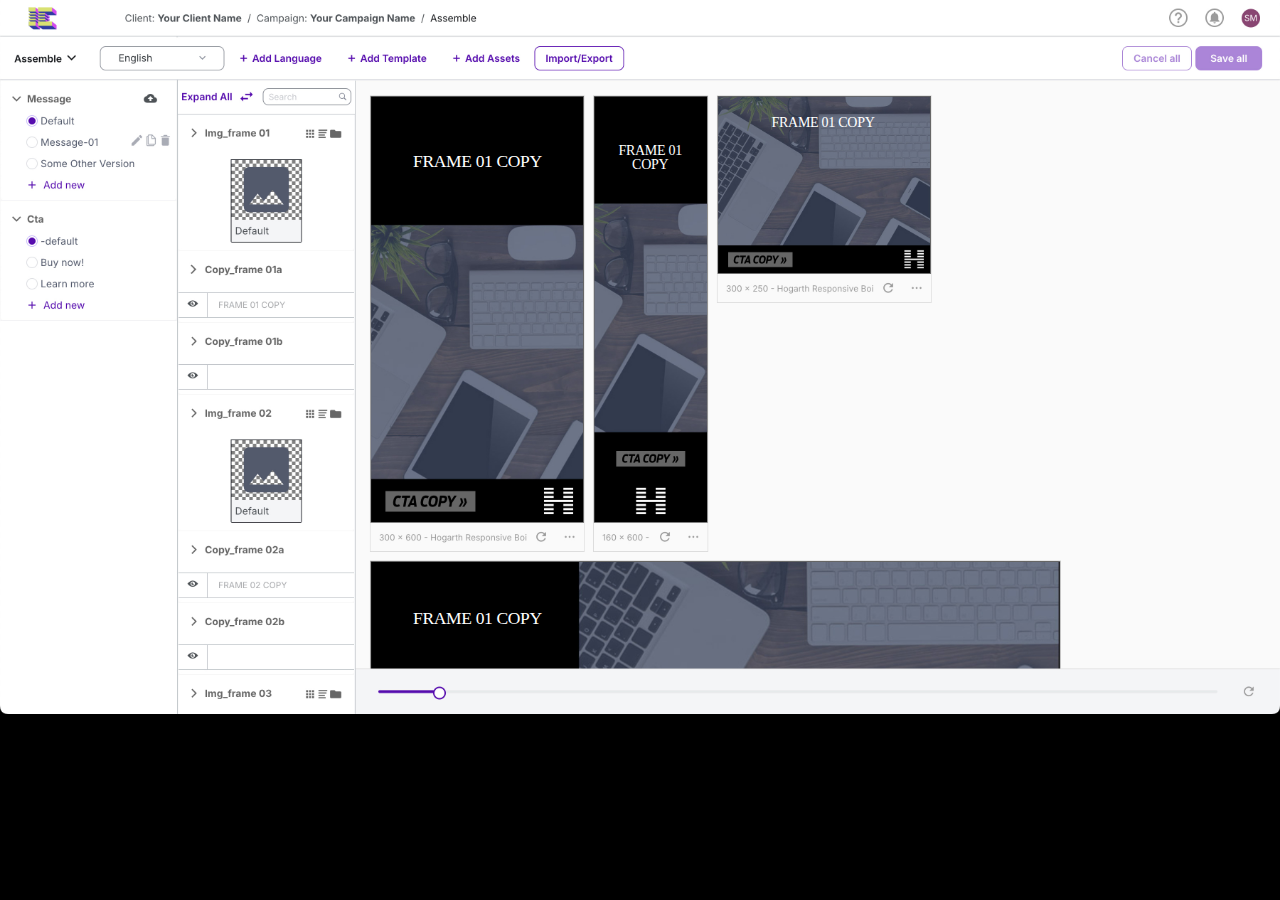
==== index.html @ 43280eac "dev on the new ic-docs interactive site" ====
<!DOCTYPE html>
<html lang="en">
<head>
	<meta charset="UTF-8">
	<meta name="viewport" content="width=device-width, initial-scale=1.0">
    <script src="https://cdnjs.cloudflare.com/ajax/libs/gsap/3.12.5/gsap.min.js" integrity="sha512-7eHRwcbYkK4d9g/6tD/mhkf++eoTHwpNM9woBxtPUBWm67zeAfFC+HrdoE2GanKeocly/VxeLvIqwvCdk7qScg==" crossorigin="anonymous" referrerpolicy="no-referrer"></script>
    
    


    <link rel="stylesheet" href="styles/styles.css">
    <link rel="stylesheet" href="styles/responsive.css">
    <title></title>
</head>
<body>

    <div id="container">
        <!-- main screen shot image -->
        <img id="imgMain" src="images/screenshot01.jpg">



        <!-- oddities and specific little elements for some animations -->


        <img id="templateSpecific" class="hidden abs" src="images/templateSpecific.jpg">

        <div id="example-editcopy" class="abs full">
            <div id="example-textareacopy" class="abs example-textareacopy example-editcopy hidden">Some copy here</div>
            <div id="example-copy01" class="abs example-copy">FRAME 01 COPY</div>
            <div id="example-copy02" class="abs example-copy">FRAME 01 COPY</div>
            <div id="example-copy03" class="abs example-copy">FRAME 01 COPY</div>
            <div id="example-copy04" class="abs example-copy">FRAME 01 COPY</div>

            <div id="example-editcopy01" class="abs example-editcopy hidden">Some copy here</div>
            <div id="example-editcopy02" class="abs example-editcopy hidden">Some copy here</div>
            <div id="example-editcopy03" class="abs example-editcopy hidden">Some copy here</div>
            <div id="example-editcopy04" class="abs example-editcopy hidden">Some copy here</div>
        </div>

        <img id="arrow-templateSpecific" src="images/arrow.jpg">




        <!-- all our 'blocks' or Points of interest -->
        <div id="block-groups" class="abs block"></div>
        <div id="block-vars" class="abs block"></div>
        <div id="block-templates" class="abs block"></div>
        <div id="block-editcopy" class="abs block block-inner"></div>
        <div id="block-templateSpecific" class="abs block block-inner"></div>
        <div id="block-seekbar" class="abs block"></div>
        <div id="block-quickNavigation" class="abs block"></div>
        <div id="block-langs" class="abs block"></div>
        <div id="block-import" class="abs block"></div>
        <div id="block-addTemplate" class="abs block"></div>
        <div id="block-addAssets" class="abs block"></div>
        <div id="block-saveCancel" class="abs block"></div>
        <div id="block-connectFeed" class="abs block"></div>
        <div id="block-versionActions" class="abs block"></div>


        <!-- tooltip text boxes that show when POI are hovered: -->
        <div id="text-import" class="abs text hidden">
            <h2>Feed import</h2>
            <p>Version data can be imported from an Excel file.</p>
            <p><a id="popup-link-feedImportGlobal" class="popup-link">Global</a></p>
            <p><a id="popup-link-feedImportTemplate" class="popup-link">Template specific</a></p>
        </div>

        <div id="text-groups" class="abs text hidden">
            <h2>Groups + Versions</h2>
            <p>This panel shows the Versions.</p>
            <p>Versions can be split out into sections called Groups (as shown here: <b>Message</b> and <b>Cta</b>). Groups are defined in the template json using <a class="popup-link" id="popup-link-editableGroups" title="show popup with more information">editableGroups</a>.</p>
        </div>
        
        <div id="text-vars" class="abs text hidden">
            <h2>Variables</h2>
            <p>These <a class="popup-link" id="popup-link-variables" title="show popup with more information">variables</a> are defined in the hoxton.json file in the template.</p>
            <p>Each value listed here can correspond to either an element within the template (ie. text area, image, video, etc), or can also be used as config settings or css.</p>
            <p>Media content is stored in the <a>content library</a>
        </div>
        <div id="text-editcopy" class="abs text hidden">
            <p>Content edited here is reflected live in the previews</p>
            <p>It is not saved until you hit 'Save all' button, top right.</p>
        </div>
        
        <div id="text-templateSpecific" class="abs text hidden">
            <h2>Template specific values</h2>
            <p>This little arrow opens up the panel showing template specific values.</p>
            <p>The global value will be used in all sizes, unless values are implicitly set here, or using <a id="popup-link-feedImportTemplate_1" class="popup-link">template specific</a> feed import</a>.</p>
        </div>
        
        <div id="text-templates" class="abs text hidden">
            <h2>Live versions preview</h2>
            <p>showing your templated sizes and populated based on the selections on the left columns.</p>
            <p>New sizes are added here using either:
                <ul>
                    <li><a id="popup-link-masterTemplates" class="popup-link" title="show popup with more information">+ Add Template button</a> at the top where a list of Master Templates for this Client are shown.</li>
                    <li>OR, created as <a id="popup-link-newSize" class="popup-link" title="show popup with more information">"New sizes"</a> from the existing template. This approach assumes the template is setup with the necessary responsive css.</li>
                </ul>
            </p>
        </div>

        <div id="text-seekbar" class="abs text hidden">
            <h2>seek bar</h2>
            <p>Controlling of playback of the previewed versions.</p>
            <p>On HTML templates, this playbar is bound directly to the playhead of the gsap timeline defined in the template (in the boilerplate templates we do this in setDynamicContent.js : (hoxton.timeline = Creative.tl) </p>
        </div>
        
        <div id="text-quickNavigation" class="abs text hidden">
            <h2>Quick navigation</h2>
            <p>This button gives quick navigation between this Assemble view, and other available steps in the workflow:</p>
            <ul>
                <li><a class="external-link" target="_blank" title="link to more information about Creative Library view">Creative Library &raquo;</a></li>
                <li><a class="external-link" title="link to more information about Creative Library view">Connect &raquo;</a></li>
            </ul>
        </div>
        
        <div id="text-langs" class="abs text hidden">
            <h2>Languages</h2>
            <p>Drop down to switch current language</p>
            <p>Additional languages can be added using the <a id="popup-link-addLangs" class="popup-link" title="show popup with workflow for adding a new language">+ Add Language</a> button.</p>
        </div>

        <div id="text-saveCancel" class="abs text hidden">
            <h2>Save or Cancel</h2>
            <p>Any changes to the data within versions can be saved here. You can also cancel any changes made since last refresh with the Cancel All button.</p>
            <p>Adding new or duplication of versions will persist even when cancelled, they will just have the default data.</p>
        </div>
        <div id="text-addAssets" class="abs text hidden">
            <h2>Add Assets / Content Library</h2>
            <p>Images and Video can be uploaded to the <a class="popup-link" id="popup-link-addAssets" title="show popup with more information">
            Content Library</a> here and subsequently used within the versions.</p>
        </div>
        <div id="text-addTemplate" class="abs text hidden">
            <h2>Add Template</h2>
            <p>Additional sizes/templates can be selected and added to this campaign from the Master template repository using <a id="popup-link-masterTemplates_1" class="popup-link" title="show popup with more information">+ Add Template</a>.</p>
        </div>

        <div id="text-connectFeed" class="abs text hidden">
            <h2>Connect feed</h2>
            <p>A XML/JSON feed can be <a id="popup-link-connectFeed" class="popup-link">
            connected</a> to populate version data within the group.</p>
        </div>

        <div id="text-versionActions" class="abs text hidden">
            <h2>Version Actions</h2>
            <p>Rename, Duplicate or Remove selected version.</p>
        </div>
    </div>



    <!---- overlay popup for video or the 'more detail' overlays, when popup-link elements are clicked -->
    <div id="overlay" class="abs hidden">
        <div id="overlay-bg" class="abs full hidden"></div>
        <div id="popup-editableGroups" class="popup">
            <div class="overlay-close abs"><img src="images/close.svg"></div>
            <div class="popup-inner">
                <p>Example excert from the hoxton.json file in the template, showing the editableGroup setting for each variable.</p>
                <p>When the template is uploaded and used in Assemble, these editableGroups define which groups appear on the left panel.</p>
                <p></p>
            </div>
            <div id="editableGroups" class="popup-inner hoxton-json">
                <div id="editableGroups01" class="highlight-editableGroups"></div>
                <div id="editableGroups02" class="highlight-editableGroups"></div>
                <div id="editableGroups03" class="highlight-editableGroups"></div>
                <div id="editableGroups04" class="highlight-editableGroups"></div>
                <div id="editableGroups05" class="highlight-editableGroups"></div>
                <div id="editableGroups06" class="highlight-editableGroups"></div>
            </div>
        </div>

        <div id="popup-variables" class="popup">
            <div class="overlay-close abs"><img src="images/close.svg"></div>
            <div class="popup-inner">
                <p>Example excert from the hoxton.json file in the template, showing the variables which correspond to the editable fields on the left hand panel.</p>
                <p>For more information on these variables, and the types available for use in the platform, please refer to the <a href="https://docs.hoxton.co/developer-guide/#hoxton-json-manifest" target="_blank" class="external-link">docs</a>.</p>
            </div>
            <div id="variables" class="popup-inner hoxton-json">
                <div id="variables01" class="highlight-variables"></div>
                <div id="variables02" class="highlight-variables"></div>
                <div id="variables03" class="highlight-variables"></div>
                <div id="variables04" class="highlight-variables"></div>
            </div>
        </div>
        <div id="popup-newSize" class="popup popup-video">
            <div class="overlay-close abs"><img src="images/close.svg"></div>
            <h2>Adding new size (when using Responsive Master Template)</h2>
            <video id="video-newSize" src="videos/new-size.mp4" playsinline controls></video>
            <p>If you use responsive templates to create versions, when you upload your templates to the platform and use them in a campaign, you will need to create the required sizes there using this new size process.</p>
            <p>An example of a responsive template is included in the boilerplates package: <a class="external-link" href="https://docs.hoxton.co/developer-guide/#advanced-responsive" target="_blank" title="advanced-responsive template example, section on the docs site">advanced-responsive</a></p>
        </div>
        <div id="popup-masterTemplates" class="popup popup-video">
            <h2>Adding new size/template from Master Templates</h2>
            <div class="overlay-close abs"><img src="images/close.svg"></div>
            <video id="video-masterTemplates" src="videos/master-templates.mp4" playsinline controls></video>
            <p>Additional templates can be selected from the Master Templates list and added to campaign.</p>
            <p>If using this approach to create new sizes within a campaign, ideally you would ensure the hoxton.json files contain the same set of editableGroups and variables. Even if some are not used in another size, leave the variables in place.</p>
        </div>

        <div id="popup-addLangs" class="popup popup-video">
            <h2>Adding New Languages</h2>
            <div class="overlay-close abs"><img src="images/close.svg"></div>
            <video id="video-addLangs" src="videos/add-langs.mp4" playsinline controls></video>
            <p>All content can be specific to one 'language' within the platform. If new languages are added using this approach, you can switch between languages to make changes or preview content for each language.</p>
            <p>NOTE- The use of feed import when using languages is limited.</p>
        </div>

        <div id="popup-feedImportGlobal" class="popup popup-video">
            <h2>Import feed - global</h2>
            <div class="overlay-close abs"><img src="images/close.svg"></div>
            <video id="video-feedImportGlobal" src="videos/global-feed.mp4" playsinline controls></video>
        </div>

        <div id="popup-feedImportTemplate" class="popup popup-video">
            <h2>Import feed - Template Specific</h2>
            <div class="overlay-close abs"><img src="images/close.svg"></div>
            <video id="video-feedImportTemplate" src="videos/template-specific-feed.mp4" playsinline controls></video>
        </div>

        <div id="popup-addAssets" class="popup popup-video">
            <h2>Add Assets</h2>
            <div class="overlay-close abs"><img src="images/close.svg"></div>
            <video id="video-addAssets" src="videos/add-assets.mp4" playsinline controls></video>
        </div>

        <div id="popup-connectFeed" class="popup popup-video">
            <h2>Connect XML or JSON feed</h2>
            <div class="overlay-close abs"><img src="images/close.svg"></div>
            <!-- <video id="video-addAssets" src="videos/add-assets.mp4" playsinline controls></video> -->
            <p>Select either an external feed end point or local file. Connected Feeds are currently limited to either JSON or XML. Any key value pairs in the feed that match variable names in the Version will be automatically populated.</p>
            <p>A unique key must be chosen from the feed data at time of connecting. This key value will be used as the new Version name.</p>
            <p>Any variables that are not set from the feed will take the default values or if the version already exists, the existing data will be preserved.</p>
        </div>
    </div>

    <script src="js/SplitText.min.js"></script>
    <script src="js/main.js"></script>
</body>
</html>
---- styles/styles.css ----
@charset "UTF-8";
/* CSS Document Common Elements */

body{
    border: 0 none;
    outline: 0;
    padding: 0;
    margin: 0;
    background: #000;
    width:100%;
    height:100%;
    display: flex;
    align-items: center;
    justify-content: center;

    /* below improves consistancey of font rendering across browsers */
    -webkit-font-smoothing: antialiased;
    -moz-font-smoothing: antialiased;
    -o-font-smoothing: antialiased;

    /* below stops FireFox rendering copy too heavily */
    -moz-osx-font-smoothing: grayscale;
    font-family: 'Inter';
/*    font-size: clamp(MIN, PREFERRED, MAX);*/
    font-size: clamp(14px, .675vw, 16px);

}

/* Fix to stop Mobile Safari automatically scaling text - http://bit.ly/1mumu5F */
@media screen and (max-device-width: 480px) {
  body {
    -webkit-text-size-adjust: none;
  }
}


/* Browser Support: Chrome:5+, Safari:5.1+, Firefox:3.6+, Opera:11.5+, IE:9+, Android:4.4+, iOS:5.1+ */
@import"https://fonts.googleapis.com/css2?family=Inter:wght@100;200;300;400;500;600;700;800;900";


#container {
    margin:auto;
    overflow: hidden;
    aspect-ratio: 3600 / 2008;
    position: relative;
}
#imgMain {
    aspect-ratio: 3600 / 2008;
}

.abs {
    position:absolute;
    left: 0;
    top: 0;
}

.rel {
    position:relative;
    left: 0;
    top: 0;
}

.full {
    width:100%;
    height:100%;
}

.full-w {
    width:100%;
}

.center {
    display: flex;
    flex-direction: column;
    align-items: center;
    justify-content: center;
}

p{
    margin: 0 0 1em;
}

.hidden {
    opacity:0;
    filter:alpha(opacity=0);
}

#exit_btn {
    cursor:pointer;
    z-index:400;
    background-color:#FFFFFF;
    opacity:0;
    filter:alpha(opacity=0);
}

#keyline {
    z-index:399;
    box-sizing:border-box;
    -moz-box-sizing:border-box;
    -webkit-box-sizing:border-box;
    border: 1px solid #666666;
    background-color:transparent;
}

#imgMain {
    max-width: 100vw;
    max-height: 100vh;
    object-fit: contain;
}


#background {
    background: #000;
}



/* ******************** generic styles for text / links / etc ************************* */

.popup-link {
    cursor: pointer;
    color: red;
    white-space: nowrap;
}
.popup-link .chars{
}
.popup-link .icon {
    background-image: url(../images/popup.svg);
    background-size: contain;
    width: 1.2em;
    background-position: center 0.15em;
    background-repeat: no-repeat;
    height: 1em;
    display: inline-block;
}
.popup-link:hover{
    filter: brightness(.7);
}
.popup-link:hover .icon {
    transform: translate(0.01em,-0.09em);
}
.text ul,.text li {
    list-style-type: none;
    padding: 0 0 .5em .5em;
}

h2 {
    font-size: 1.2em;
    line-height: 1.1em;
    margin: 0 0 1em;
    color: rgba(255, 233, 122, .9);
}

.external-link {
    color: red;
    white-space: nowrap;    
}
.external-link .icon {
    background-image: url(../images/external-link.svg);
    background-size: contain;
    width: 1.1em;
    background-position: center 0.15em;
    background-repeat: no-repeat;
    height: 1em;
    display: inline-block;
}
.external-link .chars{
    text-decoration: underline;
}
.external-link:hover {
    filter: brightness(.7);
}
.external-link:hover .icon {
    transform: scale(1.2);
} 






/* ******************** mouseOver blocks / areas of interest  ************************* */

.block {
    cursor: pointer;
}
.block.active {
    animation: block-flash 1.5s forwards;
}
@keyframes block-flash{
    0% { background-color: rgba(0, 100, 0, 0); }
    10% { background-color: rgba(0, 100, 0, .2); }
    20% { background-color: rgba(0, 100, 0, 0); }
    30% { background-color: rgba(0, 100, 0, .2); }
    40% { background-color: rgba(0, 100, 0, 0); }
    50% { background-color: rgba(0, 100, 0, .2); }
    100% { background-color: rgba(0, 100, 0, .1); }
}
#block-groups {
    left: 0;
    top: 11.2%;
    width: 13.85%;
    height: 88.9%;
}
#block-vars {
    left: 13.85%;
    top: 11.2%;
    width: 13.85%;
    height: 88.9%;
}
#block-templates {
    left: 27.75%;
    top: 11.2%;
    width: calc(100% - 27.75%);
    height: 82.4%;
}
#block-seekbar {
    left: 27.75%;
    top: 93.6%;
    width: calc(100% - 27.75%);
    height: calc(100% - 93.6%);
}
#block-editcopy {
    left: 15.85%;
    top: 36%;
    width: 11.85%;
    height: 10%;
}
#block-quickNavigation {
    left: 0;
    top: 5%;
    width: 7.55%;
    height: 6.2%;   
}
#block-langs {
    left: 7.3%;
    top: 5%;
    width: 19.55%;
    height: 6.2%;
}
#block-templateSpecific {
    left: 13.85%;
    top: 35%;
    width: 2.25%;
    height: 6%;
}
#block-import {
    left: 41.3%;
    top: 5%;
    width: 9%;
    height: 6.2%;
}
#block-addAssets {
    left: 34.3%;
    top: 5%;
    width: 7%;
    height: 6.2%;
}
#block-addTemplate {
    left: 26.8%;
    top: 5%;
    width: 7.5%;
    height: 6.2%;
}
#block-saveCancel {
    left: 87%;
    top: 5%;
    width: 12.9%;
    height: 6.2%;
}
#block-connectFeed {
    left: 10.6%;
    top: 11.9%;
    width: 2.25%;
    height: 4%;
}
#block-versionActions {
    left: 9.8%;
    top: 17.6%;
    width: 4%;
    height: 4%;
}

/* ******************** Tooltips ************************* */

.text {
    user-select: none;
    font-family: Inter, WPP Regular, sans-serif;;
    font-size:1em;
    line-height:1.05em;
    letter-spacing: 0;
    color:#000;
    background-color: rgba(55, 0, 55, 1);
    box-shadow: 0 0 10px rgba(0, 0, 0, .9);
    color: #fff;
    padding: 1em;
    position: absolute;
    top: 50%;
    left: 50%;
    width: 10vw;
    min-width: 200px;
    height: auto;
    border-radius: 1em;
}



#text-groups {
    top: 45%;
    left: 1%;
}
#text-vars {
    left: 15%;
    top: auto;
    bottom: 3%;
}
#text-templates {
    top: 26%;
    left: 76%;  
    max-width: 30%;
}
#text-seekbar {
    top: auto;
    left: 46%;
    bottom: 5%;
}
#text-editcopy {
    top: 38%;
    left: 27%;   
}
#text-quickNavigation {
    top: 1%;
    left: 7%;
}
#text-langs {
    top: 0.7%;
    left: 25%;
}
#text-templateSpecific {
    left: 0.2%;
    top: 35%;
    min-width: 10%;
    width: 12%;
}
#text-import {
    top: 0.7%;
    left: 50%;
}
#text-saveCancel {
    top: 11.7%;
    left: 84%;
}
#text-addAssets {
    top: 11%;
    left: 32%
}
#text-addTemplate {
    top: 11%;
    left: 22%
}
#text-connectFeed {
    left: 0.2%;
    top: 16%;
    min-width: 10%;
    width: 12%;
}
#text-versionActions {
    left: 5%;
    top: 21.5%;
    min-width: 10%;
    width: 12%;
}




/* ******************** popups ************************* */
#overlay {
    width: 100%;
    height: 100%;
/*    display: flex;*/
    align-items: center;
    justify-content: center;
    flex-direction: column;
    display: none;
    z-index: 500;
}
.overlay-close {
    cursor: pointer;
    color: #fff;
    text-align: right;
    width: 3em;
    z-index: 501;
    top: -3em;
    left: auto;
    right: -3em;
}
.overlay-close:hover {
    filter: invert(50%);
}
#overlay-bg {
    background-color: rgba(0, 0, 0, .8);
}
.popup {
    z-index: 502;

    width: 50%;
    height: auto;
    position: relative;
/*    display: flex;*/
    display: none;
    padding: 2em;
    background-color: rgba(55, 0, 55, 1);
    box-shadow: 0 0 10px rgba(0, 0, 0, .9);
    color: #fff;
    border-radius: 1em;
    align-items: center;
    align-items: flex-start;
    justify-content: center;
    flex-direction: row;
}
.popup-video {
    flex-direction: column;
}
.popup video {
    width: 100%;
    margin-bottom: 1em;
}
.popup-inner {
    height: 100%;
    display: flex;
    flex-direction: column;
}
.popup-inner:last-of-type {
    margin-left: 2em
}



.hoxton-json {
    background-image: url(../images/hoxton.jpg);
    background-size: contain;
    aspect-ratio: 1210 / 1330;
    position: relative;   
    min-height: 50vh;
}

.highlight-editableGroups {
    position: absolute;
    left: 7.5%;
    width: 24%;
    height: 7%;
    background-color: rgba(91, 178, 20, 0.3);
    opacity: 0;
}
#editableGroups01 {
    top: 8%;
    background-color: rgba(146, 20, 178, 0.4);
}
#editableGroups02 {
    top: 24%;
    background-color: rgba(146, 20, 178, 0.4);
}
#editableGroups03 {
    top: 42%;
}
#editableGroups04 {
    top: 58%
}
#editableGroups05 {
    top: 74%;
}
#editableGroups06 {
    top: 89.4%;
}



.highlight-variables {
    position: absolute;
    left: 3.5%;
    width: 36%;
    height: 16%;
    background-color: rgba(91, 178, 20, 0.3);
    opacity: 0;
}
#variables01 {
    top: 35%;
    width: 56%;
}
#variables02 {
    top: 51%;
    background-color: rgba(146, 20, 178, 0.4);
}
#variables03 {
    top: 67%;
    width: 28%;
}
#variables04 {
    top: 83%;
    width: 40%;
    background-color: rgba(146, 20, 178, 0.4);
}




/*  oddities and specific little elements for some animations */
#arrow-templateSpecific {
    position: absolute;
    top: 36.7%;
    left: 14.5%;
    width: 1.20%;
}
#templateSpecific {
    width: 13.9%;
    left: 13.85%;
    top: 40.9%;
}

.example-copy,
.example-editcopy {
    color: #fff;
    text-align: center;
    font-size: 1.25em;
    font-family: Inter;
    letter-spacing: -0.02em;
}
#example-textareacopy {
    opacity: 0;
    top: 41%;
    left: 16.2%;
    border: none;
    padding: 0;
    width: 11.5%;
    height: 3.4%;
    font-size: 0.8vw;
    box-sizing: border-box;
    padding: 0 1em;
    line-height: 2.1em;
    font-family: Inter, WPP Regular, sans-serif;
    color: grey;
    background-color: #fff;
    text-align: left;
}
#example-copy01,
#example-editcopy01 {
    top: 21.1%;
    left: 31.8%;
    width: 11%;
    font-size: 1.25em;
}
#example-copy02,
#example-editcopy02 {
    top: 20.1%;
    left: 46.8%;
    width: 8%;
    font-size: 1em;
    height: 3%;
    line-height: 1em;
}
#example-copy03,
#example-editcopy03 {
    top: 85.1%;
    left: 31.8%;
    width: 11%;
}
#example-copy04,
#example-editcopy04 {
    top: 16.1%;
    left: 58.8%;
    width: 11%;
    font-size: 1em;
    background-color: transparent;
}
---- styles/responsive.css ----
@media screen and (max-width: 1024px) {
    body{
        font-size: clamp(9px, .5vw, 16px);
    }
    .text {
        min-width: 150px;
    }
    @media screen and (max-width: 800px) {

        #container {
            overflow: visible;
        }
        .text {
            position: fixed;
            bottom: auto !important;
            top: 57vw !important;
            width: calc(100% - 4em) !important;
            max-width: 100% !important;
            left: 1em !important;
        }
    }
}
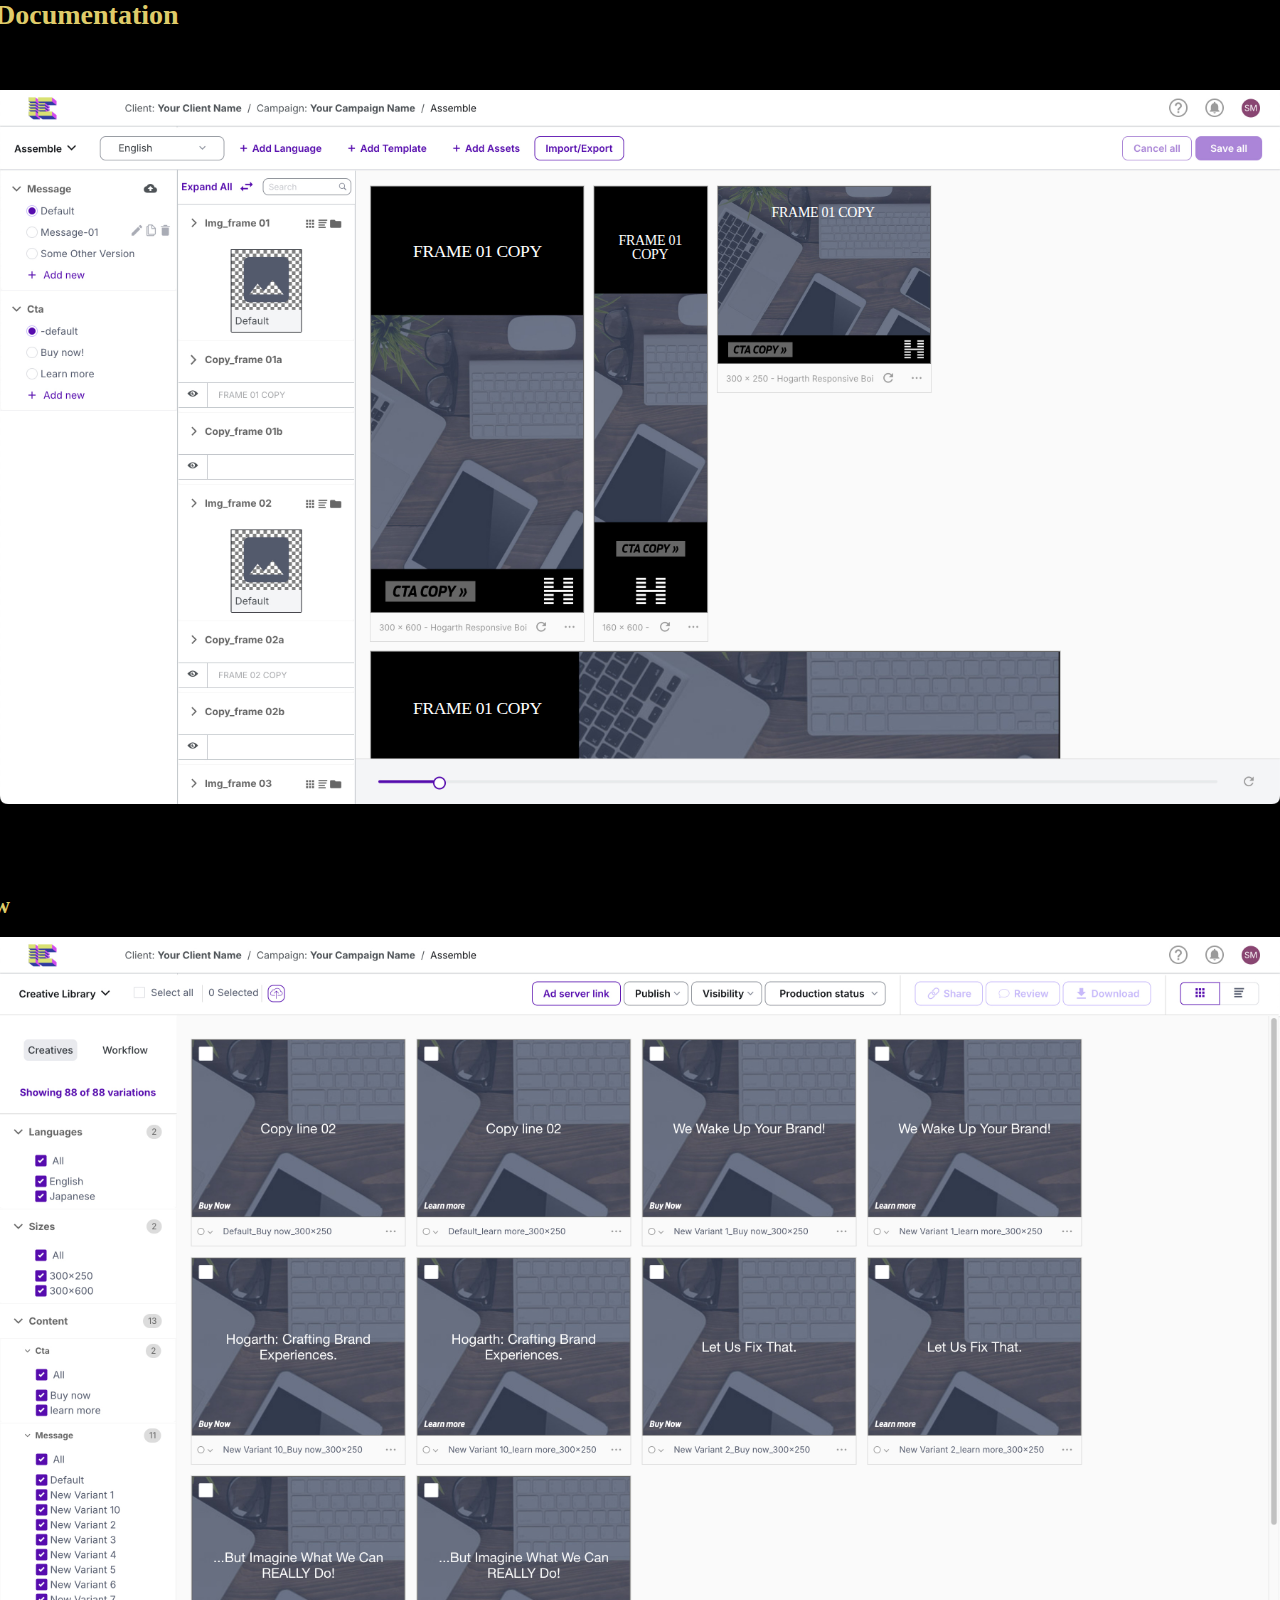
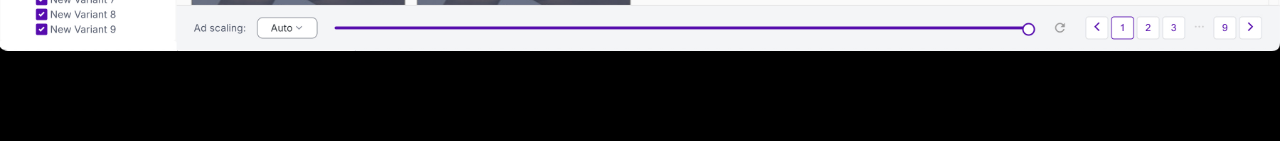
==== commit 297a1e4c: "added campaign view section and beginnings of mulit page layout" ====
--- a/index.html
+++ b/index.html
@@ -13,10 +13,11 @@
     <title></title>
 </head>
 <body>
-
-    <div id="container">
+    <h1>Interactive Documentation</h1>
+    <h2>Assemble</h2>
+    <div id="section-Assemble" class="section">
         <!-- main screen shot image -->
-        <img id="imgMain" src="images/screenshot01.jpg">
+        <img id="screen-assemble" class="screen" src="images/screenshot-assemble.jpg">
 
 
 
@@ -62,20 +63,20 @@
 
         <!-- tooltip text boxes that show when POI are hovered: -->
         <div id="text-import" class="abs text hidden">
-            <h2>Feed import</h2>
+            <h3>Feed import</h3>
             <p>Version data can be imported from an Excel file.</p>
             <p><a id="popup-link-feedImportGlobal" class="popup-link">Global</a></p>
             <p><a id="popup-link-feedImportTemplate" class="popup-link">Template specific</a></p>
         </div>
 
         <div id="text-groups" class="abs text hidden">
-            <h2>Groups + Versions</h2>
+            <h3>Groups + Versions</h3>
             <p>This panel shows the Versions.</p>
             <p>Versions can be split out into sections called Groups (as shown here: <b>Message</b> and <b>Cta</b>). Groups are defined in the template json using <a class="popup-link" id="popup-link-editableGroups" title="show popup with more information">editableGroups</a>.</p>
         </div>
         
         <div id="text-vars" class="abs text hidden">
-            <h2>Variables</h2>
+            <h3>Variables</h3>
             <p>These <a class="popup-link" id="popup-link-variables" title="show popup with more information">variables</a> are defined in the hoxton.json file in the template.</p>
             <p>Each value listed here can correspond to either an element within the template (ie. text area, image, video, etc), or can also be used as config settings or css.</p>
             <p>Media content is stored in the <a>content library</a>
@@ -86,13 +87,13 @@
         </div>
         
         <div id="text-templateSpecific" class="abs text hidden">
-            <h2>Template specific values</h2>
+            <h3>Template specific values</h3>
             <p>This little arrow opens up the panel showing template specific values.</p>
             <p>The global value will be used in all sizes, unless values are implicitly set here, or using <a id="popup-link-feedImportTemplate_1" class="popup-link">template specific</a> feed import</a>.</p>
         </div>
         
         <div id="text-templates" class="abs text hidden">
-            <h2>Live versions preview</h2>
+            <h3>Live versions preview</h3>
             <p>showing your templated sizes and populated based on the selections on the left columns.</p>
             <p>New sizes are added here using either:
                 <ul>
@@ -103,53 +104,57 @@
         </div>
 
         <div id="text-seekbar" class="abs text hidden">
-            <h2>seek bar</h2>
+            <h3>seek bar</h3>
             <p>Controlling of playback of the previewed versions.</p>
             <p>On HTML templates, this playbar is bound directly to the playhead of the gsap timeline defined in the template (in the boilerplate templates we do this in setDynamicContent.js : (hoxton.timeline = Creative.tl) </p>
         </div>
         
         <div id="text-quickNavigation" class="abs text hidden">
-            <h2>Quick navigation</h2>
+            <h3>Quick navigation</h3>
             <p>This button gives quick navigation between this Assemble view, and other available steps in the workflow:</p>
             <ul>
-                <li><a class="external-link" target="_blank" title="link to more information about Creative Library view">Creative Library &raquo;</a></li>
-                <li><a class="external-link" title="link to more information about Creative Library view">Connect &raquo;</a></li>
+                <li><a class="site-link" href="#section-campaignView" title="link to more information about Creative Library view">Creative Library</a></li>
+                <li><a class="external-link" title="link to more information about Creative Library view">Connect</a></li>
             </ul>
         </div>
         
         <div id="text-langs" class="abs text hidden">
-            <h2>Languages</h2>
+            <h3>Languages</h3>
             <p>Drop down to switch current language</p>
             <p>Additional languages can be added using the <a id="popup-link-addLangs" class="popup-link" title="show popup with workflow for adding a new language">+ Add Language</a> button.</p>
         </div>
 
         <div id="text-saveCancel" class="abs text hidden">
-            <h2>Save or Cancel</h2>
+            <h3>Save or Cancel</h3>
             <p>Any changes to the data within versions can be saved here. You can also cancel any changes made since last refresh with the Cancel All button.</p>
             <p>Adding new or duplication of versions will persist even when cancelled, they will just have the default data.</p>
         </div>
         <div id="text-addAssets" class="abs text hidden">
-            <h2>Add Assets / Content Library</h2>
+            <h3>Add Assets / Content Library</h3>
             <p>Images and Video can be uploaded to the <a class="popup-link" id="popup-link-addAssets" title="show popup with more information">
             Content Library</a> here and subsequently used within the versions.</p>
         </div>
         <div id="text-addTemplate" class="abs text hidden">
-            <h2>Add Template</h2>
+            <h3>Add Template</h3>
             <p>Additional sizes/templates can be selected and added to this campaign from the Master template repository using <a id="popup-link-masterTemplates_1" class="popup-link" title="show popup with more information">+ Add Template</a>.</p>
         </div>
 
         <div id="text-connectFeed" class="abs text hidden">
-            <h2>Connect feed</h2>
+            <h3>Connect feed</h3>
             <p>A XML/JSON feed can be <a id="popup-link-connectFeed" class="popup-link">
             connected</a> to populate version data within the group.</p>
         </div>
 
         <div id="text-versionActions" class="abs text hidden">
-            <h2>Version Actions</h2>
+            <h3>Version Actions</h3>
             <p>Rename, Duplicate or Remove selected version.</p>
         </div>
     </div>
 
+    <h2>Campaign View</h2>
+    <div id="section-campaignView" class="section">
+        <img id="screen-campaignView" class="screen" src="images/screenshot-campaignView.jpg">
+    </div>
 
 
     <!---- overlay popup for video or the 'more detail' overlays, when popup-link elements are clicked -->
@@ -187,13 +192,13 @@
         </div>
         <div id="popup-newSize" class="popup popup-video">
             <div class="overlay-close abs"><img src="images/close.svg"></div>
-            <h2>Adding new size (when using Responsive Master Template)</h2>
+            <h3>Adding new size (when using Responsive Master Template)</h3>
             <video id="video-newSize" src="videos/new-size.mp4" playsinline controls></video>
             <p>If you use responsive templates to create versions, when you upload your templates to the platform and use them in a campaign, you will need to create the required sizes there using this new size process.</p>
             <p>An example of a responsive template is included in the boilerplates package: <a class="external-link" href="https://docs.hoxton.co/developer-guide/#advanced-responsive" target="_blank" title="advanced-responsive template example, section on the docs site">advanced-responsive</a></p>
         </div>
         <div id="popup-masterTemplates" class="popup popup-video">
-            <h2>Adding new size/template from Master Templates</h2>
+            <h3>Adding new size/template from Master Templates</h3>
             <div class="overlay-close abs"><img src="images/close.svg"></div>
             <video id="video-masterTemplates" src="videos/master-templates.mp4" playsinline controls></video>
             <p>Additional templates can be selected from the Master Templates list and added to campaign.</p>
@@ -201,7 +206,7 @@
         </div>
 
         <div id="popup-addLangs" class="popup popup-video">
-            <h2>Adding New Languages</h2>
+            <h3>Adding New Languages</h3>
             <div class="overlay-close abs"><img src="images/close.svg"></div>
             <video id="video-addLangs" src="videos/add-langs.mp4" playsinline controls></video>
             <p>All content can be specific to one 'language' within the platform. If new languages are added using this approach, you can switch between languages to make changes or preview content for each language.</p>
@@ -209,25 +214,25 @@
         </div>
 
         <div id="popup-feedImportGlobal" class="popup popup-video">
-            <h2>Import feed - global</h2>
+            <h3>Import feed - global</h3>
             <div class="overlay-close abs"><img src="images/close.svg"></div>
             <video id="video-feedImportGlobal" src="videos/global-feed.mp4" playsinline controls></video>
         </div>
 
         <div id="popup-feedImportTemplate" class="popup popup-video">
-            <h2>Import feed - Template Specific</h2>
+            <h3>Import feed - Template Specific</h3>
             <div class="overlay-close abs"><img src="images/close.svg"></div>
             <video id="video-feedImportTemplate" src="videos/template-specific-feed.mp4" playsinline controls></video>
         </div>
 
         <div id="popup-addAssets" class="popup popup-video">
-            <h2>Add Assets</h2>
+            <h3>Add Assets</h3>
             <div class="overlay-close abs"><img src="images/close.svg"></div>
             <video id="video-addAssets" src="videos/add-assets.mp4" playsinline controls></video>
         </div>
 
         <div id="popup-connectFeed" class="popup popup-video">
-            <h2>Connect XML or JSON feed</h2>
+            <h3>Connect XML or JSON feed</h3>
             <div class="overlay-close abs"><img src="images/close.svg"></div>
             <!-- <video id="video-addAssets" src="videos/add-assets.mp4" playsinline controls></video> -->
             <p>Select either an external feed end point or local file. Connected Feeds are currently limited to either JSON or XML. Any key value pairs in the feed that match variable names in the Version will be automatically populated.</p>
@@ -235,7 +240,8 @@
             <p>Any variables that are not set from the feed will take the default values or if the version already exists, the existing data will be preserved.</p>
         </div>
     </div>
-
+    <script src="js/ScrollTrigger.min.js"></script>
+    <script src="js/ScrollToPlugin.min.js"></script>
     <script src="js/SplitText.min.js"></script>
     <script src="js/main.js"></script>
 </body>
--- a/styles/styles.css
+++ b/styles/styles.css
@@ -12,6 +12,7 @@
     display: flex;
     align-items: center;
     justify-content: center;
+    flex-direction: column;
 
     /* below improves consistancey of font rendering across browsers */
     -webkit-font-smoothing: antialiased;
@@ -38,14 +39,12 @@
 @import"https://fonts.googleapis.com/css2?family=Inter:wght@100;200;300;400;500;600;700;800;900";
 
 
-#container {
+.section {
     margin:auto;
     overflow: hidden;
     aspect-ratio: 3600 / 2008;
     position: relative;
-}
-#imgMain {
-    aspect-ratio: 3600 / 2008;
+    margin-bottom: 10vh;
 }
 
 .abs {
@@ -102,10 +101,11 @@
     background-color:transparent;
 }
 
-#imgMain {
+.screen {
     max-width: 100vw;
     max-height: 100vh;
     object-fit: contain;
+    aspect-ratio: 3600 / 2008;
 }
 
 
@@ -144,16 +144,33 @@
     padding: 0 0 .5em .5em;
 }
 
+h1 {
+    font-size: 2em;
+    line-height: 1.1em;
+    margin: 0 0 1em;
+    color: rgba(255, 233, 122, .9);
+    aspect-ratio: 3600 / 46;
+    height: 20px;
+}
 h2 {
+    font-size: 1.6em;
+    line-height: 1.1em;
+    margin: 0 0 1em;
+    color: rgba(255, 233, 122, .9);
+    aspect-ratio: 3600 / 46;
+    height: 20px;
+}
+h3 {
     font-size: 1.2em;
     line-height: 1.1em;
     margin: 0 0 1em;
     color: rgba(255, 233, 122, .9);
 }
 
-.external-link {
+.external-link, .site-link {
     color: red;
-    white-space: nowrap;    
+    white-space: nowrap;
+    text-decoration: none;
 }
 .external-link .icon {
     background-image: url(../images/external-link.svg);
@@ -164,7 +181,8 @@
     height: 1em;
     display: inline-block;
 }
-.external-link .chars{
+.external-link .chars,
+.site-link .chars{
     text-decoration: underline;
 }
 .external-link:hover {
--- a/styles/responsive.css
+++ b/styles/responsive.css
@@ -7,7 +7,7 @@
     }
     @media screen and (max-width: 800px) {
 
-        #container {
+        .section {
             overflow: visible;
         }
         .text {
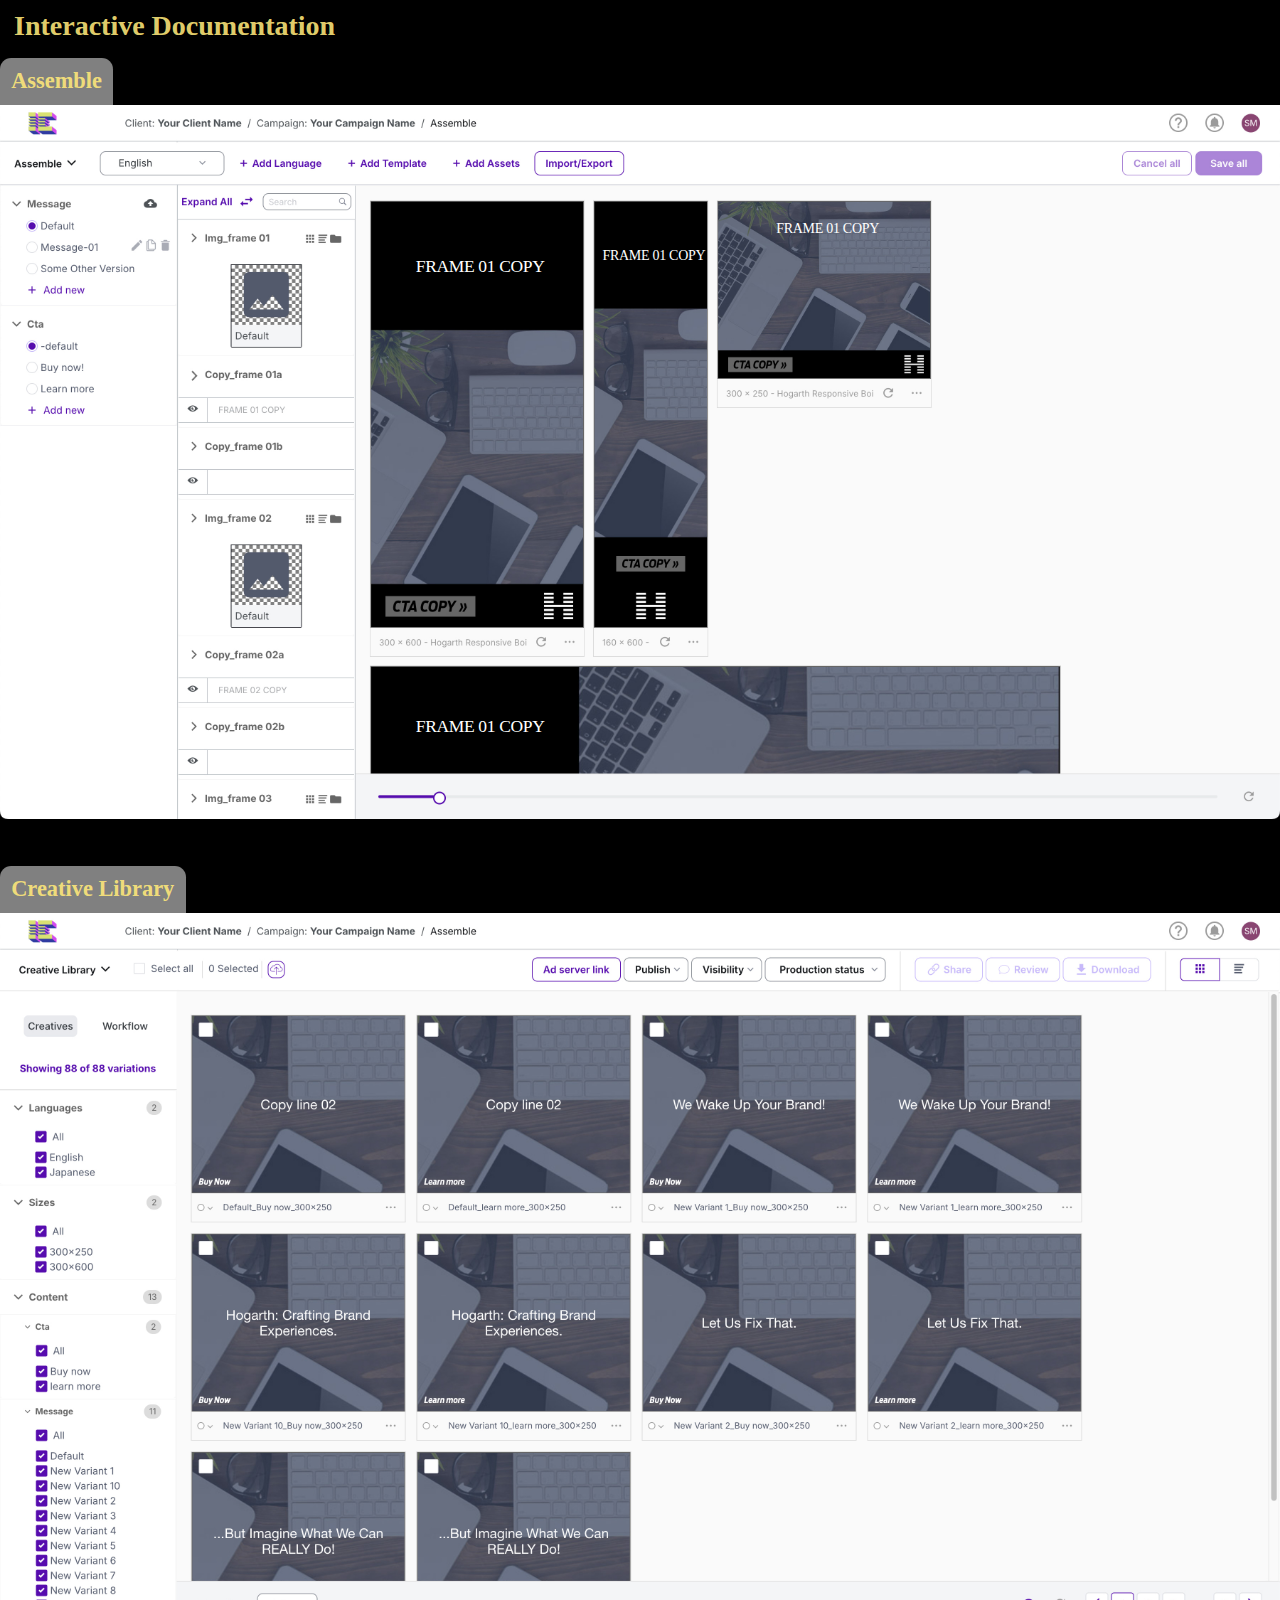
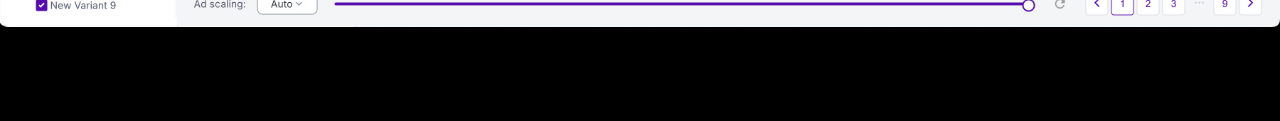
==== commit 7e70bfd8: "docs content" ====
--- a/index.html
+++ b/index.html
@@ -13,16 +13,15 @@
     <title></title>
 </head>
 <body>
-    <h1>Interactive Documentation</h1>
-    <h2>Assemble</h2>
     <div id="section-Assemble" class="section">
+        <h1>Interactive Documentation</h1>
+        <h2>Assemble</h2>
         <!-- main screen shot image -->
         <img id="screen-assemble" class="screen" src="images/screenshot-assemble.jpg">
 
 
 
-        <!-- oddities and specific little elements for some animations -->
-
+        <!-- oddities and specific little elements for some animations /// ASSEMBLE -->
 
         <img id="templateSpecific" class="hidden abs" src="images/templateSpecific.jpg">
 
@@ -48,8 +47,8 @@
         <div id="block-groups" class="abs block"></div>
         <div id="block-vars" class="abs block"></div>
         <div id="block-templates" class="abs block"></div>
-        <div id="block-editcopy" class="abs block block-inner"></div>
-        <div id="block-templateSpecific" class="abs block block-inner"></div>
+        <div id="block-editcopy" class="abs block"></div>
+        <div id="block-templateSpecific" class="abs block"></div>
         <div id="block-seekbar" class="abs block"></div>
         <div id="block-quickNavigation" class="abs block"></div>
         <div id="block-langs" class="abs block"></div>
@@ -113,7 +112,7 @@
             <h3>Quick navigation</h3>
             <p>This button gives quick navigation between this Assemble view, and other available steps in the workflow:</p>
             <ul>
-                <li><a class="site-link" href="#section-campaignView" title="link to more information about Creative Library view">Creative Library</a></li>
+                <li><a class="site-link" href="#section-creativeLibrary" title="see the section for Creative Library view">Creative Library</a></li>
                 <li><a class="external-link" title="link to more information about Creative Library view">Connect</a></li>
             </ul>
         </div>
@@ -151,9 +150,63 @@
         </div>
     </div>
 
-    <h2>Campaign View</h2>
-    <div id="section-campaignView" class="section">
+    
+    
+
+
+
+    <div id="section-creativeLibrary" class="section">
+        <h2>Creative Library</h2>
         <img id="screen-campaignView" class="screen" src="images/screenshot-campaignView.jpg">
+
+
+        <!-- oddities and specific little elements for some animations /// CREATIVE LIBRARY -->
+
+        <img id="workflowFilters" class="hidden abs" src="images/workflow-filters.jpg">
+
+
+         <!-- all our 'blocks' or Points of interest -->
+        <div id="block-creatives" class="abs block"></div>
+        <div id="block-creativesList" class="abs block"></div>
+        <!-- <div id="block-templateSpecific" class="abs block"></div> -->
+        <div id="block-seekbar_1" class="abs block"></div>
+        <div id="block-quickNavigation_1" class="abs block"></div>
+        <!-- <div id="block-langs" class="abs block"></div> -->
+        <!-- <div id="block-import" class="abs block"></div> -->
+        <!-- <div id="block-addTemplate" class="abs block"></div> -->
+        <!-- <div id="block-addAssets" class="abs block"></div> -->
+        <!-- <div id="block-saveCancel" class="abs block"></div> -->
+        <div id="block-workflow" class="abs block"></div>
+        <!-- <div id="block-versionActions" class="abs block"></div> -->
+
+
+
+        <!-- tooltip text boxes that show when POI are hovered: -->
+        <div id="text-creatives" class="abs text hidden">
+            <h3>Creatives Filtering</h3>
+            <p>Here you will see a list of all your variants split out languages, sizes and any groups you have defined.</p>
+            <p>Using these checkboxes you can filter the versions listed in the righthand side of the page.</p>
+        </div>
+        <div id="text-creativesList" class="abs text hidden">
+            <h3>Creatives List</h3>
+        </div>
+        <div id="text-quickNavigation_1" class="abs text hidden">
+            <h3>Quick navigation</h3>
+            <p>This button gives quick navigation between this Creative Library view, and other available steps in the workflow:</p>
+            <ul>
+                <li><a class="site-link" href="#section-Assemble" title="see the section about Assemble">Assemble</a></li>
+                <li><a class="external-link" title="link to more information about Creative Library view">Connect</a></li>
+            </ul>
+        </div>
+        <div id="text-workflow" class="abs text hidden">
+            <h3>Workflow filters</h3>
+            <p>Click to change this left panel to show these various filters that can be applied to the list of previews currently being shown.</p>
+            <p>As you make selections here the previews listed on the right will automatically update to reflect your new selection.</p>
+        </div>
+        <div id="text-seekbar_1" class="abs text hidden">
+            <h3>seek bar</h3>
+            <p>Controlling of playback of all visible version previews above.</p>
+        </div>
     </div>
 
 
--- a/styles/styles.css
+++ b/styles/styles.css
@@ -45,6 +45,7 @@
     aspect-ratio: 3600 / 2008;
     position: relative;
     margin-bottom: 10vh;
+    overflow: visible;
 }
 
 .abs {
@@ -116,6 +117,44 @@
 
 
 /* ******************** generic styles for text / links / etc ************************* */
+
+
+#section-Assemble {
+    margin-top: 7.5em;
+}
+
+h1 {
+    position: absolute;
+    top: 0;
+    transform: translate(0,-350%);
+    font-size: 2em;
+    line-height: 1.1em;
+    padding: 0 .5em 0;
+    margin: .5em 0;
+    color: rgba(255, 233, 122, .9);
+}
+h2 {
+    position: absolute;
+    transform: translate(0,-100%);
+    top: 0;
+    font-size: 1.6em;
+    margin: 0;
+    line-height: 1.1em;
+    padding: .5em;
+    color: rgba(255, 233, 122, .9);
+    background-color: grey;
+    border-top-left-radius: .5em;
+    border-top-right-radius: .5em;
+}
+h3 {
+    font-size: 1.2em;
+    line-height: 1.1em;
+    margin: 0 0 1em;
+    color: rgba(255, 233, 122, .9);
+}
+
+
+
 
 .popup-link {
     cursor: pointer;
@@ -144,28 +183,9 @@
     padding: 0 0 .5em .5em;
 }
 
-h1 {
-    font-size: 2em;
-    line-height: 1.1em;
-    margin: 0 0 1em;
-    color: rgba(255, 233, 122, .9);
-    aspect-ratio: 3600 / 46;
-    height: 20px;
-}
-h2 {
-    font-size: 1.6em;
-    line-height: 1.1em;
-    margin: 0 0 1em;
-    color: rgba(255, 233, 122, .9);
-    aspect-ratio: 3600 / 46;
-    height: 20px;
-}
-h3 {
-    font-size: 1.2em;
-    line-height: 1.1em;
-    margin: 0 0 1em;
-    color: rgba(255, 233, 122, .9);
-}
+
+
+
 
 .external-link, .site-link {
     color: red;
@@ -214,6 +234,7 @@
     50% { background-color: rgba(0, 100, 0, .2); }
     100% { background-color: rgba(0, 100, 0, .1); }
 }
+#block-creatives,
 #block-groups {
     left: 0;
     top: 11.2%;
@@ -226,30 +247,44 @@
     width: 13.85%;
     height: 88.9%;
 }
+#block-creativesList,
 #block-templates {
     left: 27.75%;
     top: 11.2%;
     width: calc(100% - 27.75%);
     height: 82.4%;
 }
+#block-creativesList {
+    left: 13.75%;
+    width: calc(100% - 13.75%);
+}
+#block-seekbar_1,
 #block-seekbar {
     left: 27.75%;
     top: 93.6%;
     width: calc(100% - 27.75%);
     height: calc(100% - 93.6%);
 }
+#block-seekbar_1 {
+    left: 25.25%;
+    width: 58.3%;
+}
 #block-editcopy {
     left: 15.85%;
     top: 36%;
     width: 11.85%;
     height: 10%;
 }
+#block-quickNavigation_1,
 #block-quickNavigation {
     left: 0;
     top: 5%;
     width: 7.55%;
     height: 6.2%;   
 }
+#block-quickNavigation_1 {
+    width: 9.55%;
+}
 #block-langs {
     left: 7.3%;
     top: 5%;
@@ -297,6 +332,13 @@
     top: 17.6%;
     width: 4%;
     height: 4%;
+}
+
+#block-workflow {
+    left: 7.4%;
+    top: 13%;
+    width: 5.25%;
+    height: 5%;
 }
 
 /* ******************** Tooltips ************************* */
@@ -322,7 +364,6 @@
 }
 
 
-
 #text-groups {
     top: 45%;
     left: 1%;
@@ -332,23 +373,31 @@
     top: auto;
     bottom: 3%;
 }
+#text-creativesList,
 #text-templates {
     top: 26%;
     left: 76%;  
     max-width: 30%;
 }
 #text-seekbar {
-    top: auto;
     left: 46%;
-    bottom: 5%;
+    top: 67%;
+}
+#text-seekbar_1 {
+    left: 46%;
+    top: 80%;
 }
 #text-editcopy {
     top: 38%;
     left: 27%;   
 }
+#text-quickNavigation_1,
 #text-quickNavigation {
     top: 1%;
     left: 7%;
+}
+#text-quickNavigation_1 {
+    left: 9%;
 }
 #text-langs {
     top: 0.7%;
@@ -388,6 +437,15 @@
     min-width: 10%;
     width: 12%;
 }
+#text-creatives{
+    top: 40%;
+    left: 13%;
+}
+#text-workflow {
+    left: 12.5%;
+    top: 12%;
+    width: 12%;
+}
 
 
 
@@ -396,6 +454,7 @@
 #overlay {
     width: 100%;
     height: 100%;
+    position: fixed;
 /*    display: flex;*/
     align-items: center;
     justify-content: center;
@@ -590,4 +649,13 @@
     width: 11%;
     font-size: 1em;
     background-color: transparent;
+}
+
+
+
+
+#workflowFilters {
+    top: 10.8%;
+    left: 0;
+    width: 13.67%;
 }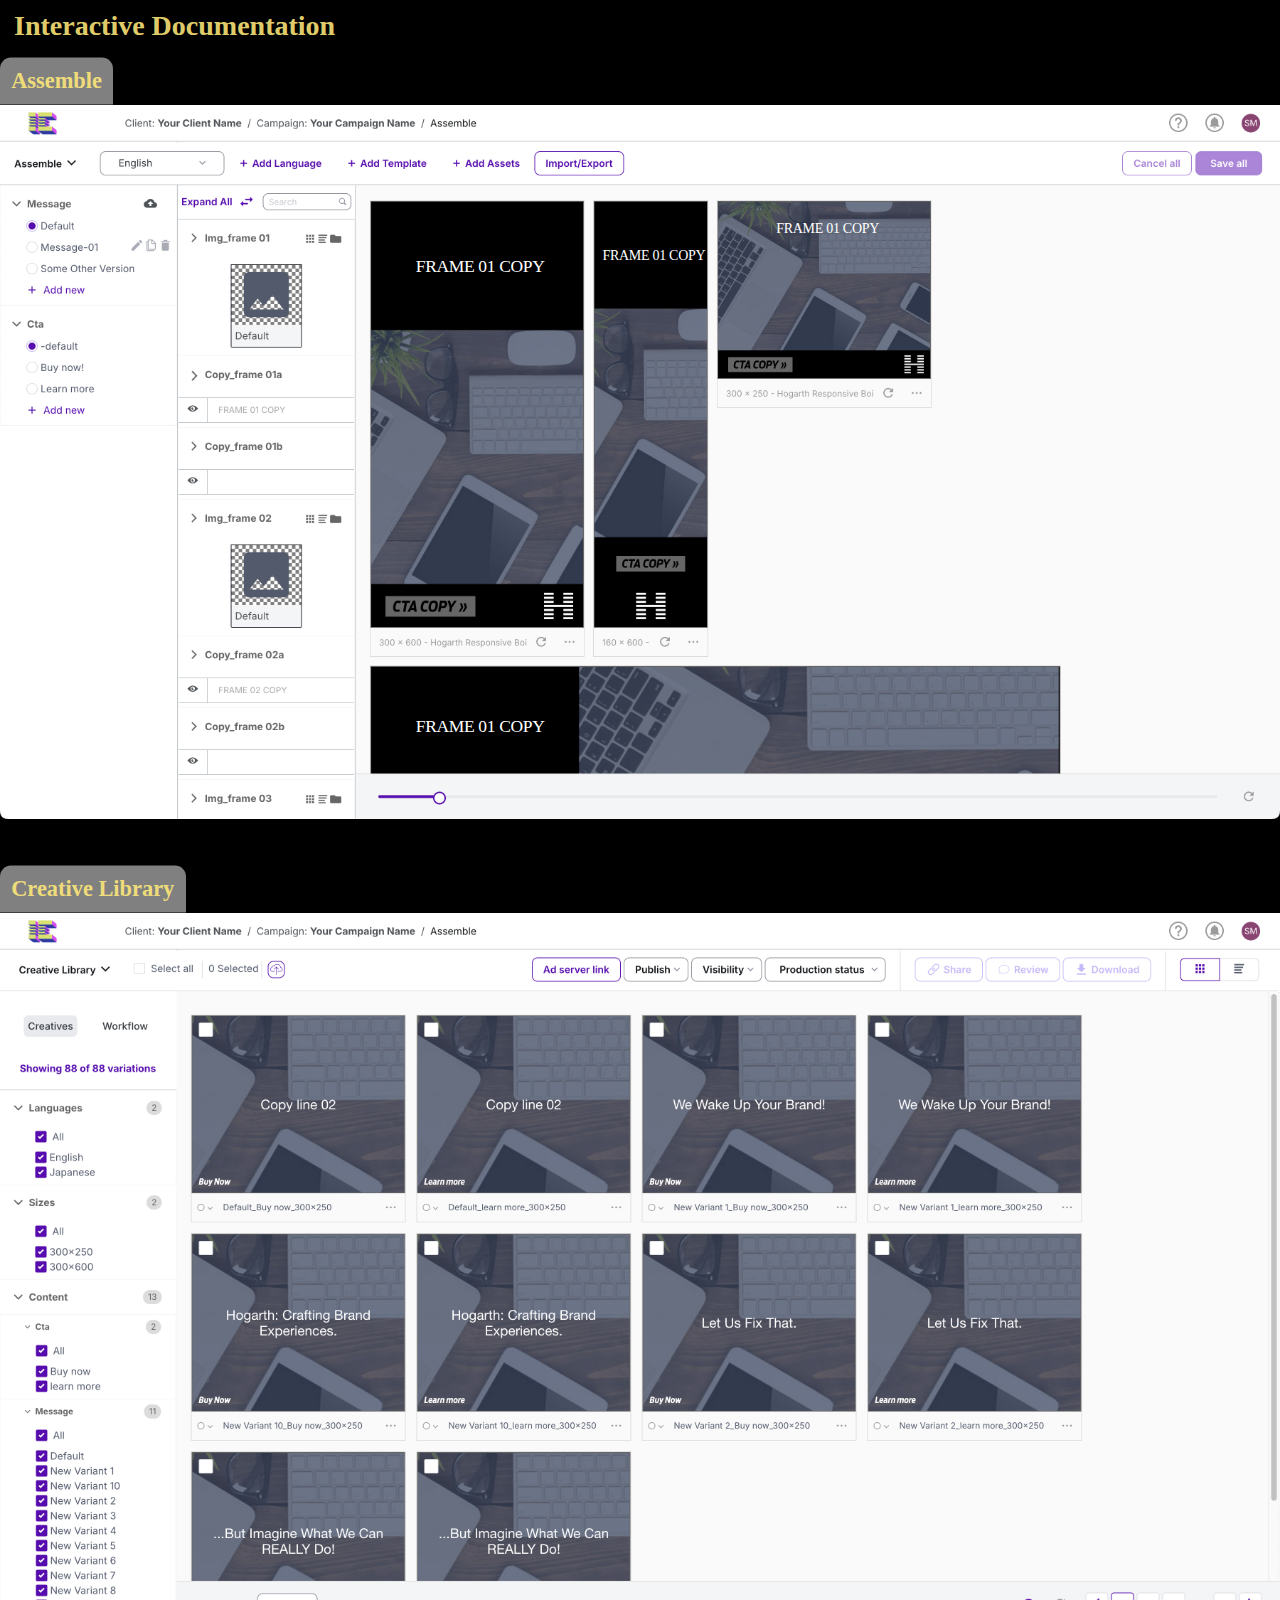
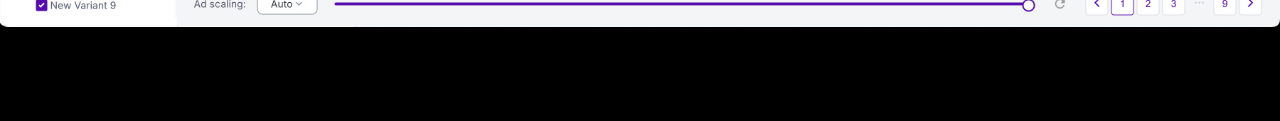
==== commit bbe12225: "more docs" ====
--- a/index.html
+++ b/index.html
@@ -43,7 +43,7 @@
 
 
 
-        <!-- all our 'blocks' or Points of interest -->
+        <!-- ASSEMBLE VIEW 'blocks' or Points of interest -->
         <div id="block-groups" class="abs block"></div>
         <div id="block-vars" class="abs block"></div>
         <div id="block-templates" class="abs block"></div>
@@ -64,6 +64,7 @@
         <div id="text-import" class="abs text hidden">
             <h3>Feed import</h3>
             <p>Version data can be imported from an Excel file.</p>
+            <p>It is recommended to try to first update the Global values, before working with Template Specific values.</p>
             <p><a id="popup-link-feedImportGlobal" class="popup-link">Global</a></p>
             <p><a id="popup-link-feedImportTemplate" class="popup-link">Template specific</a></p>
         </div>
@@ -148,6 +149,7 @@
             <h3>Version Actions</h3>
             <p>Rename, Duplicate or Remove selected version.</p>
         </div>
+
     </div>
 
     
@@ -162,23 +164,23 @@
 
         <!-- oddities and specific little elements for some animations /// CREATIVE LIBRARY -->
 
+        <img id="listView" class="hidden abs" src="images/screenshot-listView.jpg">
         <img id="workflowFilters" class="hidden abs" src="images/workflow-filters.jpg">
 
 
-         <!-- all our 'blocks' or Points of interest -->
+         <!-- CREATIVE LIBRARY 'blocks' or Points of interest -->
         <div id="block-creatives" class="abs block"></div>
         <div id="block-creativesList" class="abs block"></div>
-        <!-- <div id="block-templateSpecific" class="abs block"></div> -->
         <div id="block-seekbar_1" class="abs block"></div>
         <div id="block-quickNavigation_1" class="abs block"></div>
-        <!-- <div id="block-langs" class="abs block"></div> -->
-        <!-- <div id="block-import" class="abs block"></div> -->
-        <!-- <div id="block-addTemplate" class="abs block"></div> -->
-        <!-- <div id="block-addAssets" class="abs block"></div> -->
-        <!-- <div id="block-saveCancel" class="abs block"></div> -->
+        <div id="block-adServerLink" class="abs block"></div>
+        <div id="block-listView" class="abs block"></div>
+        <div id="block-scaling" class="abs block"></div>
         <div id="block-workflow" class="abs block"></div>
-        <!-- <div id="block-versionActions" class="abs block"></div> -->
-
+        <div id="block-publish" class="abs block"></div>
+        <div id="block-visibilty" class="abs block"></div>
+        <div id="block-productionStatus" class="abs block"></div>
+        
 
 
         <!-- tooltip text boxes that show when POI are hovered: -->
@@ -189,6 +191,8 @@
         </div>
         <div id="text-creativesList" class="abs text hidden">
             <h3>Creatives List</h3>
+            <p>A list showing previews of each ad version in this campaign</p>
+            <p>Your selections on the left hand column will update the versions shown here</p>
         </div>
         <div id="text-quickNavigation_1" class="abs text hidden">
             <h3>Quick navigation</h3>
@@ -207,7 +211,56 @@
             <h3>seek bar</h3>
             <p>Controlling of playback of all visible version previews above.</p>
         </div>
+        <div id="text-scaling" class="abs text hidden">
+            <h3>Ad scaling</h3>
+            <p>The zoom level of the preview panes can be adjusted here.</p>
+        </div>
+        <div id="text-listView" class="abs text hidden">
+            <h3>Preview / List view</h3>
+            <p>Toggle between previews and a table view of your listed versions.</p>
+            <p>It is important to note that some additional functionality is available to you in list view:</p>
+            <ul>
+                <li><a class="popup-link" id="popup-link-listviewLargeSelections" title="watch the video showing this process">Larger selections</a></li>
+                <li><a class="popup-link" id="popup-link-listviewManuallySetReportingLabel" title="watch the video showing this process">Manually Set ReportingLabel</a></li>
+                <li><a class="popup-link" id="popup-link-listviewShowCreativeValues" title="watch the video showing this process">Show Creative Values</a></li>
+                <li><a class="popup-link" id="popup-link-listviewAdditionalColumns" title="watch the video showing this process">Additional Columns</a></li>
+            </ul>
+        </div>
+        <div id="text-adServerLink" class="abs text hidden">
+            <h3>Ad Server Link</h3>
+            <p>Fill in these details to setup the connection to Facebook (Meta) Ads Manager.</p>
+        </div>
+        <div id="text-publish" class="abs text hidden">
+            <h3>Publish selected ad versions</h3>
+            <p>Once you have made a selection in the list below, you can then click this button and choose from Google, Sizmek, Choreograph feeds or TikTok Ads Manager.</p>
+            <p>An xml feed will be generated, setup for the appropriate ad server, containing the version data of your selected versions.</p><p>Further versions can be selected and publishing again will add them to the same XML feed, or choose Rebuild feed to overwrite the XML with the new selection.</p>
+        </div>
+        <div id="text-visibilty" class="abs text hidden">
+            <h3>Set Version Visibility</h3>
+            <p>There are mulitple user roles available within the platform.</p>
+            <p>From this button/dropdown you can set the visibility of versions to other user roles.</p>
+            <p>By default most user roles entering this campaign would not see any versions. Only when a selection is made by Content Editor or Admin, and then, using this button, Visiblity settings are applied, would those versions then show in this view.</p>
+            <p>Those user roles also have no access to Assemble view, so when they open a direct link to a campaign, they would be automatically redirected to this page.</p>
+        </div>
+        <div id="text-productionStatus" class="abs text hidden">
+            <h3>Set Production Status</h3>
+            <p>There are four Production Status flags available to use.</p>
+            <p>As part of a worklow these can be very useful for preserving selections, especially in campaigns with large numbers of variants and complicated group setups.</p>
+            <p>Making your filtered selection using the checkboxes on the left panel can be time consuming so once you have made it, it is recommended to then save that selection using the production status flag.</p>
+            <p>Apply the filters, select all versions, then use this button to set status.</p>
+            <p>You can then recall that selection using the Workflow filters on the lefthand panel.</p>
+        </div>
+        
     </div>
+
+
+
+
+
+
+
+
+
 
 
     <!---- overlay popup for video or the 'more detail' overlays, when popup-link elements are clicked -->
@@ -246,14 +299,14 @@
         <div id="popup-newSize" class="popup popup-video">
             <div class="overlay-close abs"><img src="images/close.svg"></div>
             <h3>Adding new size (when using Responsive Master Template)</h3>
-            <video id="video-newSize" src="videos/new-size.mp4" playsinline controls></video>
+            <video id="video-newSize" class="video-popup" src="videos/new-size.mp4" playsinline controls></video>
             <p>If you use responsive templates to create versions, when you upload your templates to the platform and use them in a campaign, you will need to create the required sizes there using this new size process.</p>
             <p>An example of a responsive template is included in the boilerplates package: <a class="external-link" href="https://docs.hoxton.co/developer-guide/#advanced-responsive" target="_blank" title="advanced-responsive template example, section on the docs site">advanced-responsive</a></p>
         </div>
         <div id="popup-masterTemplates" class="popup popup-video">
             <h3>Adding new size/template from Master Templates</h3>
             <div class="overlay-close abs"><img src="images/close.svg"></div>
-            <video id="video-masterTemplates" src="videos/master-templates.mp4" playsinline controls></video>
+            <video id="video-masterTemplates" class="video-popup" src="videos/master-templates.mp4" playsinline controls></video>
             <p>Additional templates can be selected from the Master Templates list and added to campaign.</p>
             <p>If using this approach to create new sizes within a campaign, ideally you would ensure the hoxton.json files contain the same set of editableGroups and variables. Even if some are not used in another size, leave the variables in place.</p>
         </div>
@@ -261,7 +314,7 @@
         <div id="popup-addLangs" class="popup popup-video">
             <h3>Adding New Languages</h3>
             <div class="overlay-close abs"><img src="images/close.svg"></div>
-            <video id="video-addLangs" src="videos/add-langs.mp4" playsinline controls></video>
+            <video id="video-addLangs" class="video-popup" src="videos/add-langs.mp4" playsinline controls></video>
             <p>All content can be specific to one 'language' within the platform. If new languages are added using this approach, you can switch between languages to make changes or preview content for each language.</p>
             <p>NOTE- The use of feed import when using languages is limited.</p>
         </div>
@@ -269,28 +322,65 @@
         <div id="popup-feedImportGlobal" class="popup popup-video">
             <h3>Import feed - global</h3>
             <div class="overlay-close abs"><img src="images/close.svg"></div>
-            <video id="video-feedImportGlobal" src="videos/global-feed.mp4" playsinline controls></video>
+            <video id="video-feedImportGlobal" class="video-popup" src="videos/global-feed.mp4" playsinline controls></video>
+            <p>It is recommended to try to always update Global values before working with Template Specific values.</p>
+            <p>The global value will be used in all sizes unless a different value is specified in the template specific value for that size.</p><p>If template specific data is present, and then a global feed import is done, the change will not take effect because the system prioritises preserving the template specific data.</p><p>The lock icon, shown next to a template specific value, shows that that data will not be overwritten by the global value. You can click this lock to remove the template specific value and allow the global value to show at that size.</p>
         </div>
 
         <div id="popup-feedImportTemplate" class="popup popup-video">
             <h3>Import feed - Template Specific</h3>
             <div class="overlay-close abs"><img src="images/close.svg"></div>
-            <video id="video-feedImportTemplate" src="videos/template-specific-feed.mp4" playsinline controls></video>
+            <video id="video-feedImportTemplate" class="video-popup" src="videos/template-specific-feed.mp4" playsinline controls></video>
+            <p>It is recommended to try to always first set a Global value for each version, before working with these Template Specific values. The global value will be used in all sizes unless a different value is specified in these template specific values, for a certain size.</p>
+            <ul>
+                <li>If a Global value is set first, then template specific value added, and it is an exact match, the "lock" icon will not turn on for that size and editing the global value will affect it.</li>
+                <li>If the value being set is different, the lock will turn on. Editing the global value now will not affect this size, in this version.</li>
+            </ul>
         </div>
 
         <div id="popup-addAssets" class="popup popup-video">
             <h3>Add Assets</h3>
             <div class="overlay-close abs"><img src="images/close.svg"></div>
-            <video id="video-addAssets" src="videos/add-assets.mp4" playsinline controls></video>
+            <video id="video-addAssets" class="video-popup" src="videos/add-assets.mp4" playsinline controls></video>
         </div>
 
         <div id="popup-connectFeed" class="popup popup-video">
             <h3>Connect XML or JSON feed</h3>
             <div class="overlay-close abs"><img src="images/close.svg"></div>
-            <!-- <video id="video-addAssets" src="videos/add-assets.mp4" playsinline controls></video> -->
+            <!-- <video id="video-addAssets" class="video-popup" src="videos/add-assets.mp4" playsinline controls></video> -->
             <p>Select either an external feed end point or local file. Connected Feeds are currently limited to either JSON or XML. Any key value pairs in the feed that match variable names in the Version will be automatically populated.</p>
             <p>A unique key must be chosen from the feed data at time of connecting. This key value will be used as the new Version name.</p>
             <p>Any variables that are not set from the feed will take the default values or if the version already exists, the existing data will be preserved.</p>
+        </div>
+
+        <div id="popup-listviewLargeSelections" class="popup popup-video">
+            <h3>Creative Library - List view - Large selections</h3>
+            <div class="overlay-close abs"><img src="images/close.svg"></div>
+            <video id="video-listviewLargeSelections" class="video-popup" src="videos/listview-largeSelections.mp4" playsinline controls></video>
+            <p>Larger selections can be made, allowing, for example, the download of more assets in one go, or the generation of more preview links (in preview list mode a maximium of 10 can be selected at once).</p>
+        </div>
+
+        <div id="popup-listviewAdditionalColumns" class="popup popup-video">
+            <h3>Creative Library - List view - Additional Columns</h3>
+            <div class="overlay-close abs"><img src="images/close.svg"></div>
+            <video id="video-listviewAdditionalColumns" class="video-popup" src="videos/listview-additionalColumns.mp4" playsinline controls></video>
+            <p>You can add additional columns here.</p>
+            <p>The data in these will be reflected in the feed generated when versions are published. These are useful for adding, for example, Line Item IDs to versions. One issue with using these columns is that they will not be present in your Excel content feed, when doing <a class="popup-link" id="popup-link-feedImportGlobal_1">feed import/export</a> in Assemble view. They can currently be maintained in Creative Library list view only, not updated via a feed sheet.</p>
+        </div>
+
+        <div id="popup-listviewShowCreativeValues" class="popup popup-video">
+            <h3>Creative Library - List view - Show creative values</h3>
+            <div class="overlay-close abs"><img src="images/close.svg"></div>
+            <video id="video-listviewShowCreativeValues" class="video-popup" src="videos/listview-showCreativeValues.mp4" playsinline controls></video>
+            <p>You can filter which columns to display here, from the size, languages and your groups, but also turn on Show Creative Values, allowing you to see all the actual version data for each version in a convenient table form.</p>
+        </div>
+        <div id="popup-listviewManuallySetReportingLabel" class="popup popup-video">
+            <h3>Creative Library - List view - Manually Set Reporting Labels</h3>
+            <div class="overlay-close abs"><img src="images/close.svg"></div>
+            <video id="video-listviewManuallySetReportingLabel" class="video-popup" src="videos/listview-manuallySetReportingLabel.mp4" playsinline controls></video>
+            <p>The ReportingLabels are set based on a structure defined in your template json file, for example here:<br>"reportingLabel": "{Message}_{Cta}_{width}x{height}"</p>
+            <p>This label will not only be used when publishing ads to a AdServer feed, but also when downloading your ads it will be used as the filename.</p>
+            <p>In some cases where you might want to update a label without going back to template to adjust the taxonomy for the whole campaign, the ReportingLabel can be manually overwritten here.</p>
         </div>
     </div>
     <script src="js/ScrollTrigger.min.js"></script>
--- a/styles/styles.css
+++ b/styles/styles.css
@@ -135,7 +135,7 @@
 }
 h2 {
     position: absolute;
-    transform: translate(0,-100%);
+    transform: translate(0,-101%);
     top: 0;
     font-size: 1.6em;
     margin: 0;
@@ -339,6 +339,42 @@
     top: 13%;
     width: 5.25%;
     height: 5%;
+}
+#block-scaling {
+    top: 93.6%;
+    height: calc(100% - 93.6%);
+    left: 13.85%;
+    width: 11.8%;
+}
+#block-listView {
+    left: 90.9%;
+    top: 5%;
+    width: 7.6%;
+    height: 5.7%;
+}
+#block-adServerLink {
+    left: 41.3%;
+    top: 5.1%;
+    width: 7.2%;
+    height: 5.6%;
+}
+#block-publish {
+    left: 48.4%;
+    top: 5.1%;
+    width: 5.3%;
+    height: 5.6%;
+}
+#block-visibilty {
+    left: 53.7%;
+    top: 5.1%;
+    width: 5.7%;
+    height: 5.6%;
+}
+#block-productionStatus {
+    left: 59.4%;
+    top: 5.1%;
+    width: 9.9%;
+    height: 5.6%
 }
 
 /* ******************** Tooltips ************************* */
@@ -444,9 +480,37 @@
 #text-workflow {
     left: 12.5%;
     top: 12%;
-    width: 12%;
-}
-
+}
+#text-scaling {
+    left: 12.5%;
+    top: 80%;
+}
+#text-listView{
+    top: 10.7%;
+    left: auto;
+    right: 2%;
+    width: 17%;
+}
+#text-adServerLink {
+    top: 10%;
+    left: 40%;
+}
+#text-publish {
+    top: 10%;
+    left: 44%;
+    width: 17%;
+}
+#text-visibilty {
+    top: 10%;
+    left: 49%;
+    width: 23%;
+}
+#text-productionStatus {
+    top: 10%;
+    left: 59%;   
+    width: 20%;
+
+}
 
 
 
@@ -480,20 +544,23 @@
 }
 .popup {
     z-index: 502;
-
     width: 50%;
     height: auto;
     position: relative;
-/*    display: flex;*/
+    /* display: flex
+; */
     display: none;
     padding: 2em;
+    max-height: 80vh;
+    overflow-y: scroll;
+    overflow-x: hidden;
     background-color: rgba(55, 0, 55, 1);
     box-shadow: 0 0 10px rgba(0, 0, 0, .9);
     color: #fff;
     border-radius: 1em;
     align-items: center;
     align-items: flex-start;
-    justify-content: center;
+    /* justify-content: center; */
     flex-direction: row;
 }
 .popup-video {
@@ -658,4 +725,7 @@
     top: 10.8%;
     left: 0;
     width: 13.67%;
+}
+#listView {
+    width: 100%;
 }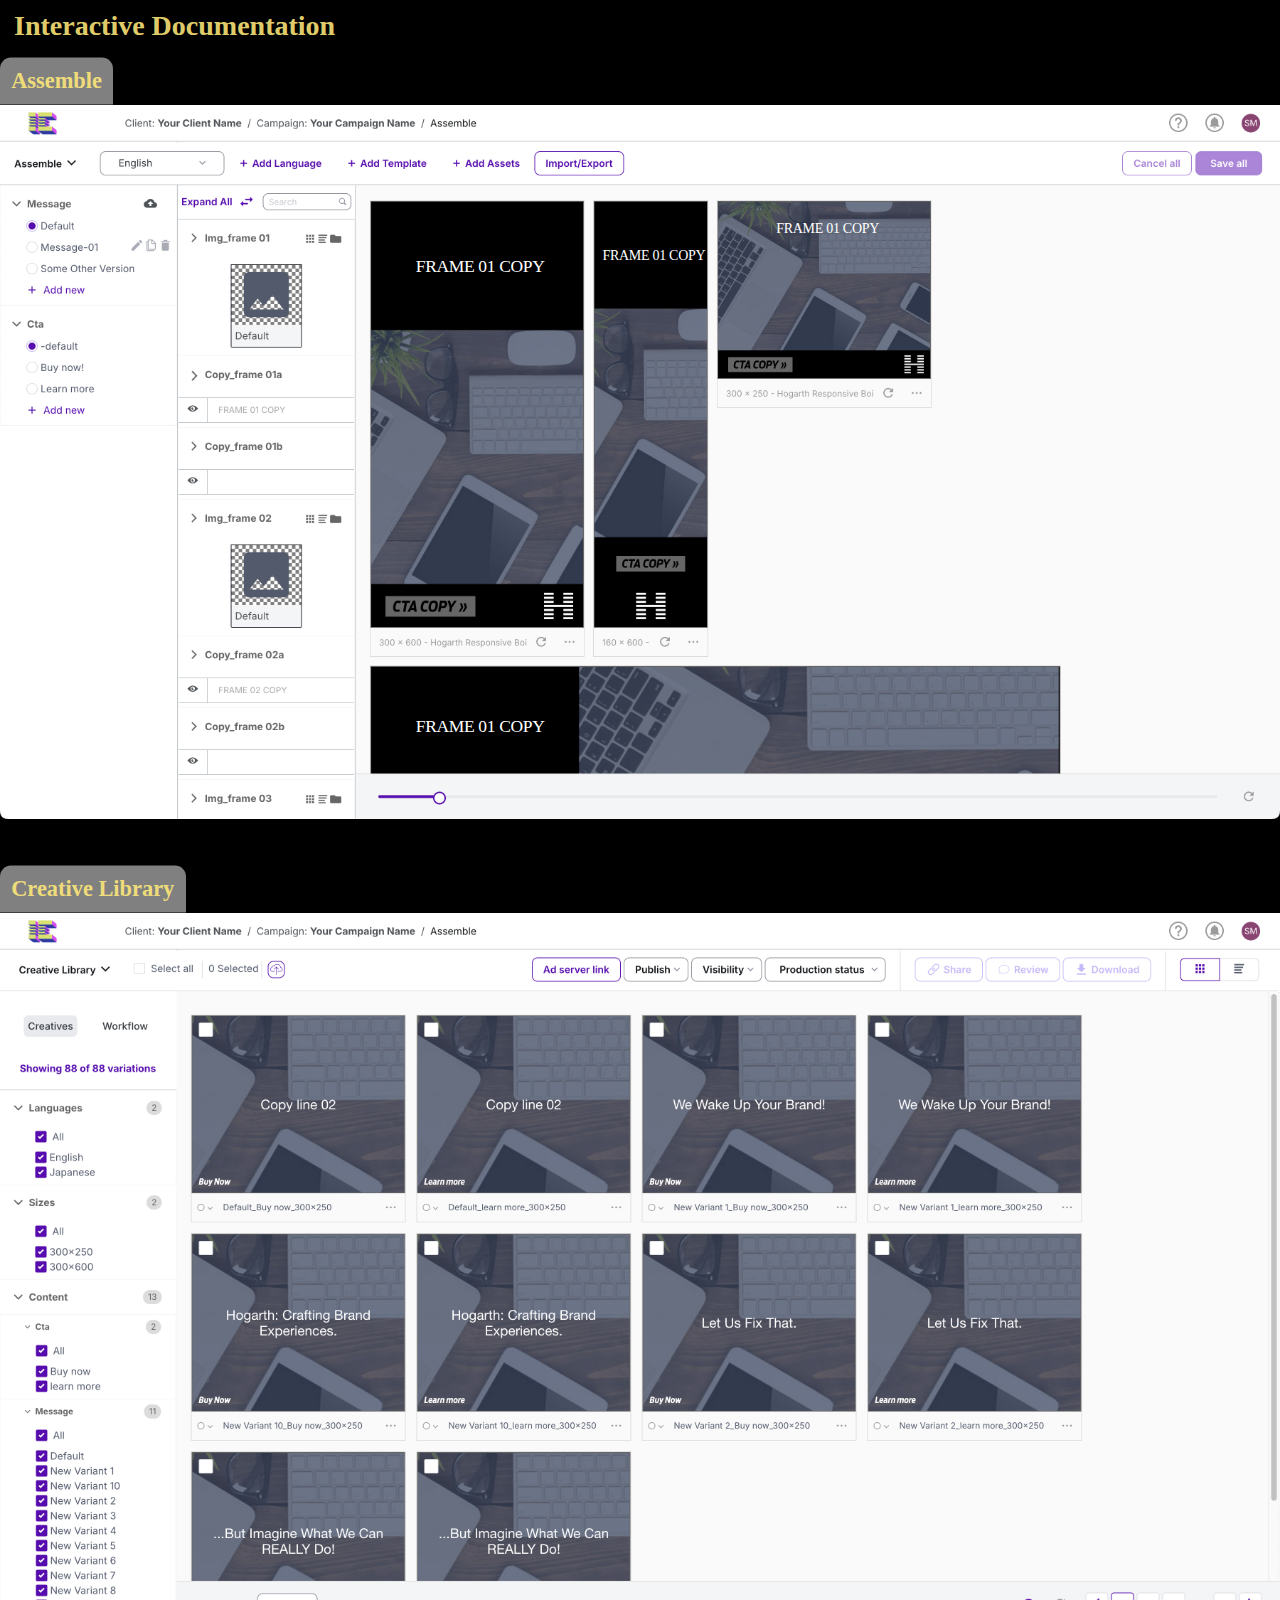
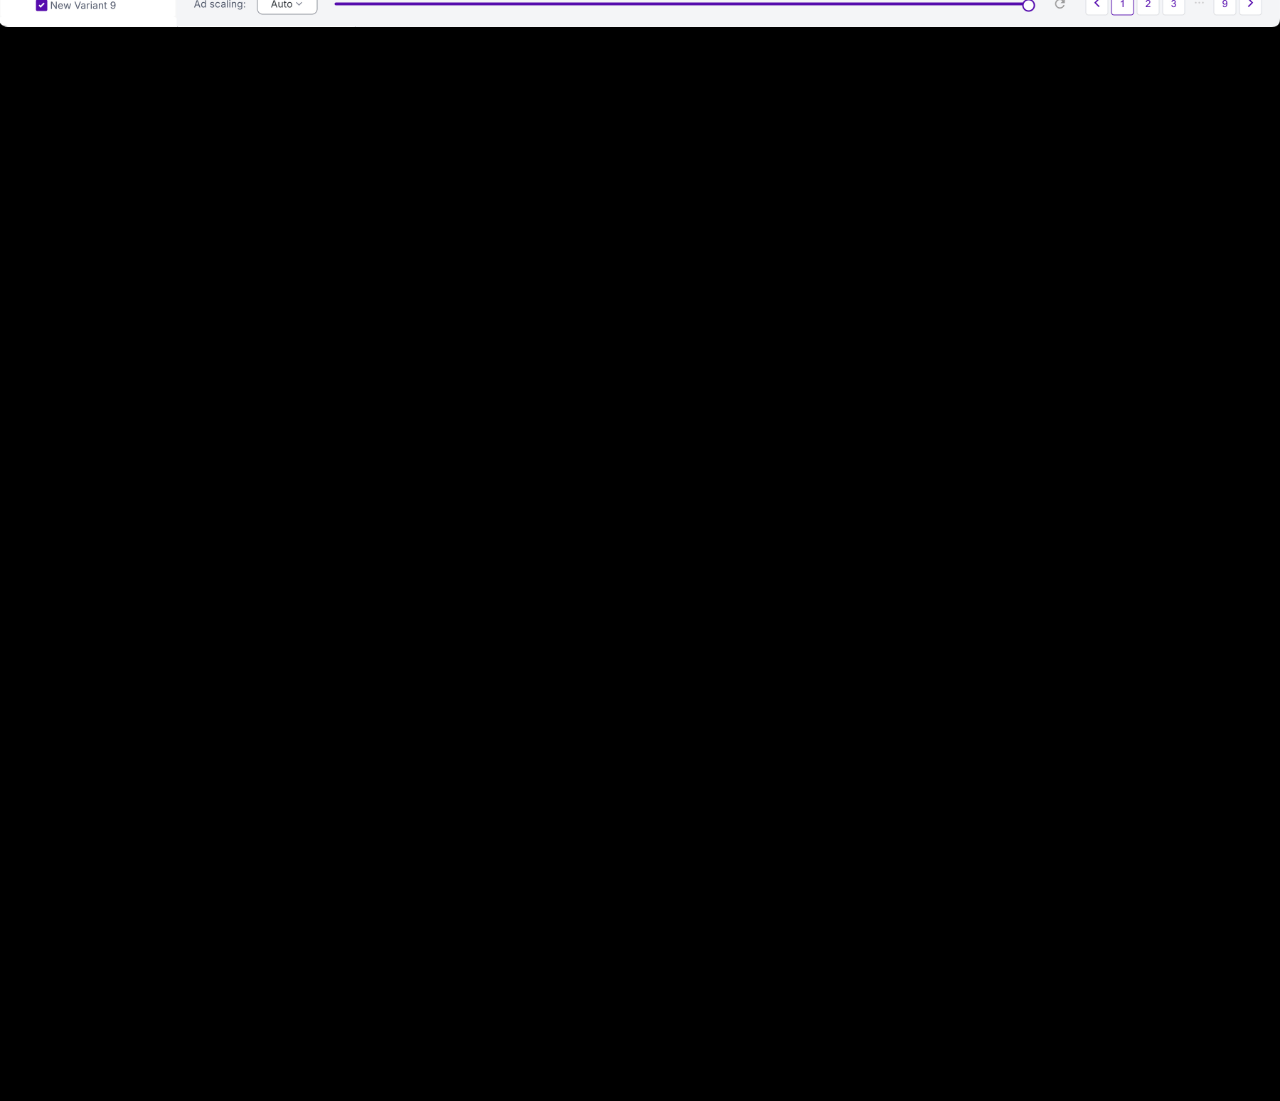
==== commit 01555bb0: "no message" ====
--- a/index.html
+++ b/index.html
@@ -167,6 +167,12 @@
         <img id="listView" class="hidden abs" src="images/screenshot-listView.jpg">
         <img id="workflowFilters" class="hidden abs" src="images/workflow-filters.jpg">
 
+        <img id="button" class="abs hidden" src="images/workflow-filters.jpg">
+        <img id="workflowFilters" class="abs hidden" src="images/workflow-filters.jpg">
+        <img id="productionStatus" class="abs hidden" src="images/production-status.png">
+        <img id="visibility" class="abs hidden" src="images/visibility.png">
+        <img id="publish" class="abs hidden" src="images/publish.png">
+
 
          <!-- CREATIVE LIBRARY 'blocks' or Points of interest -->
         <div id="block-creatives" class="abs block"></div>
@@ -178,7 +184,7 @@
         <div id="block-scaling" class="abs block"></div>
         <div id="block-workflow" class="abs block"></div>
         <div id="block-publish" class="abs block"></div>
-        <div id="block-visibilty" class="abs block"></div>
+        <div id="block-visibility" class="abs block"></div>
         <div id="block-productionStatus" class="abs block"></div>
         
 
@@ -235,7 +241,7 @@
             <p>Once you have made a selection in the list below, you can then click this button and choose from Google, Sizmek, Choreograph feeds or TikTok Ads Manager.</p>
             <p>An xml feed will be generated, setup for the appropriate ad server, containing the version data of your selected versions.</p><p>Further versions can be selected and publishing again will add them to the same XML feed, or choose Rebuild feed to overwrite the XML with the new selection.</p>
         </div>
-        <div id="text-visibilty" class="abs text hidden">
+        <div id="text-visibility" class="abs text hidden">
             <h3>Set Version Visibility</h3>
             <p>There are mulitple user roles available within the platform.</p>
             <p>From this button/dropdown you can set the visibility of versions to other user roles.</p>
--- a/styles/styles.css
+++ b/styles/styles.css
@@ -364,7 +364,7 @@
     width: 5.3%;
     height: 5.6%;
 }
-#block-visibilty {
+#block-visibility {
     left: 53.7%;
     top: 5.1%;
     width: 5.7%;
@@ -497,17 +497,17 @@
 }
 #text-publish {
     top: 10%;
-    left: 44%;
+    left: 30%;
     width: 17%;
 }
-#text-visibilty {
+#text-visibility {
     top: 10%;
-    left: 49%;
+    left: 65.7%;
     width: 23%;
 }
 #text-productionStatus {
     top: 10%;
-    left: 59%;   
+    left: 69%;   
     width: 20%;
 
 }
@@ -728,4 +728,19 @@
 }
 #listView {
     width: 100%;
+}
+#productionStatus {
+    top: 5.6%;
+    left: 59.35%;
+    width: 10.2%;
+}
+#visibility {
+    top: 5.6%;
+    left: 53.67%;
+    width: 12.3%;
+}
+#publish {
+    top: 5.6%;
+    left: 48.42%;
+    width: 15.1%;
 }